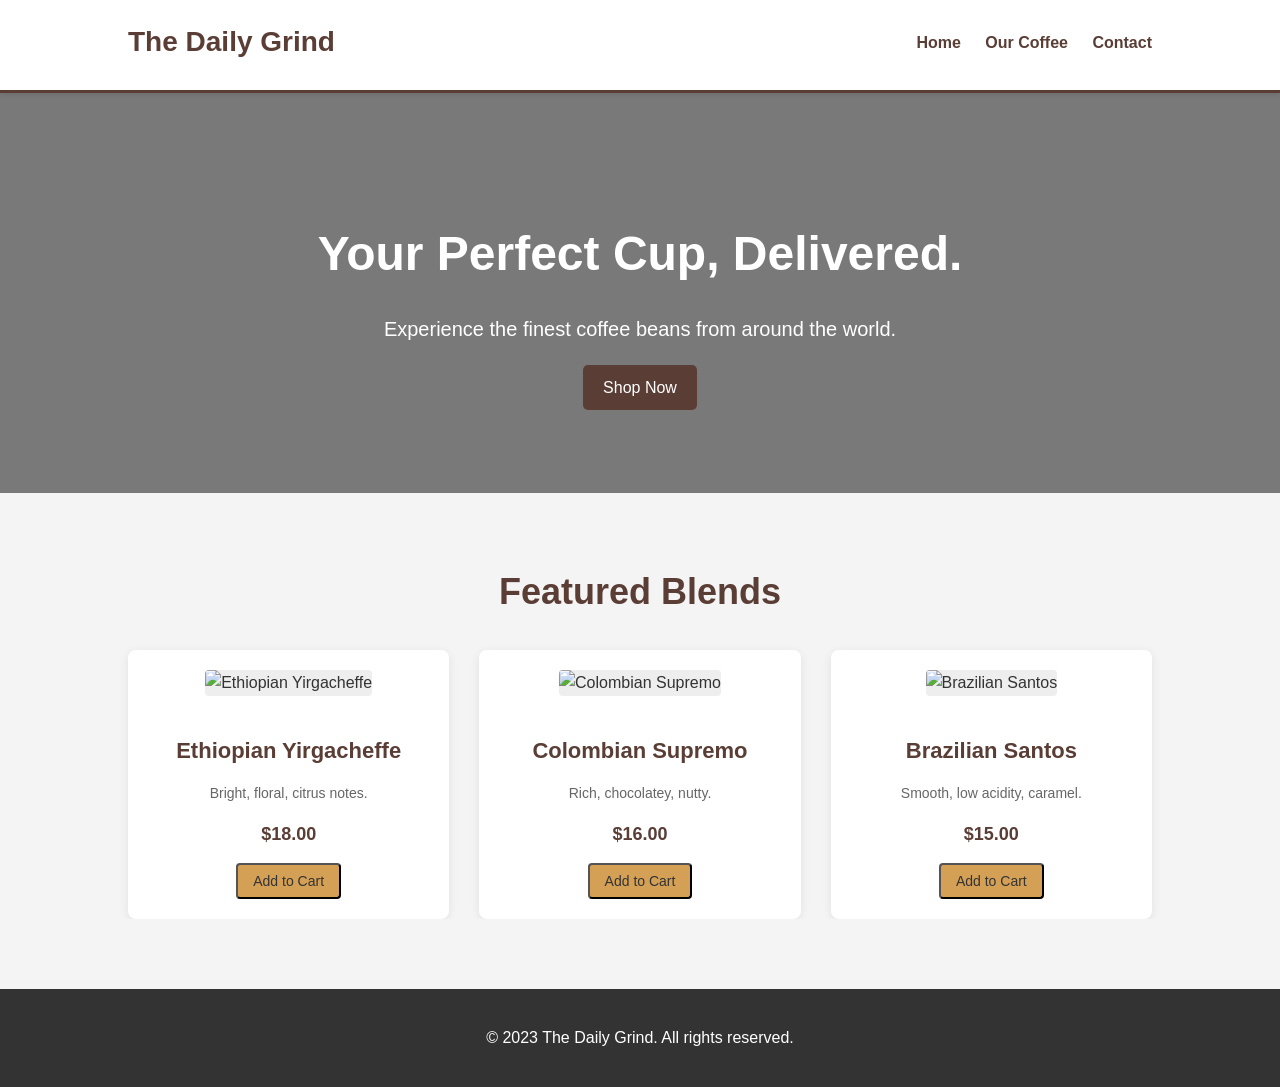
==== index.html @ f9edbe0d "Initial commit" ====
<!DOCTYPE html>
<html lang="en">
<head>
    <meta charset="UTF-8">
    <meta name="viewport" content="width=device-width, initial-scale=1.0">
    <title>The Daily Grind - Coffee Co.</title>
    <link rel="stylesheet" href="style.css">
</head>
<body>
    <header>
        <div class="container">
            <h1>The Daily Grind</h1>
            <nav>
                <ul>
                    <li><a href="index.html">Home</a></li>
                    <li><a href="products.html">Our Coffee</a></li>
                    <li><a href="contact.html">Contact</a></li>
                </ul>
            </nav>
        </div>
    </header>

    <section class="hero">
        <div class="container">
            <h2>Your Perfect Cup, Delivered.</h2>
            <p>Experience the finest coffee beans from around the world.</p>
            <a href="products.html" class="btn">Shop Now</a>
        </div>
    </section>

    <section class="featured-products">
        <div class="container">
            <h2>Featured Blends</h2>
            <div class="product-grid">
                <div class="product-item">
                    <img src="images/ethiopia.jpg" alt="Ethiopian Yirgacheffe">
                    <h3>Ethiopian Yirgacheffe</h3>
                    <p>Bright, floral, citrus notes.</p>
                    <span class="price">$18.00</span>
                    <button class="add-to-cart-btn" data-product-id="ethiopia">Add to Cart</button>
                </div>
                <div class="product-item">
                    <img src="images/colombia.jpg" alt="Colombian Supremo">
                    <h3>Colombian Supremo</h3>
                    <p>Rich, chocolatey, nutty.</p>
                    <span class="price">$16.00</span>
                    <button class="add-to-cart-btn" data-product-id="colombia">Add to Cart</button>
                </div>
                <div class="product-item">
                    <img src="images/brazil.jpg" alt="Brazilian Santos">
                    <h3>Brazilian Santos</h3>
                    <p>Smooth, low acidity, caramel.</p>
                    <span class="price">$15.00</span>
                    <button class="add-to-cart-btn" data-product-id="brazil">Add to Cart</button>
                </div>
            </div>
        </div>
    </section>

    <footer>
        <div class="container">
            <p>&copy; 2023 The Daily Grind. All rights reserved.</p>
        </div>
    </footer>

    <script src="script.js"></script>
</body>
</html>
---- style.css ----
/* General Styles */
body {
    font-family: 'Segoe UI', Tahoma, Geneva, Verdana, sans-serif;
    margin: 0;
    padding: 0;
    background-color: #f4f4f4;
    color: #333;
    line-height: 1.6;
}

.container {
    width: 80%;
    margin: auto;
    overflow: hidden;
    padding: 0 20px;
}

h1, h2, h3 {
    color: #5a3e36; /* Coffee brown */
}

a {
    color: #5a3e36;
    text-decoration: none;
}

a:hover {
    color: #8c6d5e;
}

.btn {
    display: inline-block;
    background: #5a3e36;
    color: #fff;
    padding: 10px 20px;
    border: none;
    border-radius: 5px;
    cursor: pointer;
    font-size: 16px;
    transition: background-color 0.3s ease;
}

.btn:hover {
    background: #8c6d5e;
}

/* Header */
header {
    background: #fff;
    padding-top: 20px;
    min-height: 70px;
    border-bottom: #5a3e36 3px solid;
    box-shadow: 0 2px 5px rgba(0,0,0,0.1);
}

header .container {
    display: flex;
    justify-content: space-between;
    align-items: center;
}

header h1 {
    margin: 0;
    font-size: 28px;
}

header nav ul {
    padding: 0;
    margin: 0;
    list-style: none;
}

header nav ul li {
    display: inline;
    margin-left: 20px;
}

header nav ul li a {
    font-weight: bold;
}

/* Hero Section */
.hero {
    background: url('images/hero-bg.jpg') no-repeat center center/cover;
    height: 400px;
    display: flex;
    justify-content: center;
    align-items: center;
    text-align: center;
    color: #fff;
    position: relative;
}

.hero::before {
    content: '';
    position: absolute;
    top: 0;
    left: 0;
    width: 100%;
    height: 100%;
    background: rgba(0, 0, 0, 0.5); /* Dark overlay */
}

.hero .container {
    position: relative; /* Ensure content is above the overlay */
    z-index: 1;
}

.hero h2 {
    font-size: 48px;
    margin-bottom: 10px;
    color: #fff;
}

.hero p {
    font-size: 20px;
    margin-bottom: 20px;
}

/* Featured Products */
.featured-products {
    padding: 40px 0;
    text-align: center;
}

.featured-products h2 {
    font-size: 36px;
    margin-bottom: 30px;
}

.product-grid {
    display: grid;
    grid-template-columns: repeat(auto-fit, minmax(250px, 1fr));
    gap: 30px;
}

.product-item {
    background: #fff;
    padding: 20px;
    border-radius: 8px;
    box-shadow: 0 2px 10px rgba(0,0,0,0.08);
    transition: transform 0.3s ease, box-shadow 0.3s ease;
}

.product-item:hover {
    transform: translateY(-5px);
    box-shadow: 0 4px 15px rgba(0,0,0,0.12);
}

.product-item img {
    max-width: 100%;
    height: 200px; /* Fixed height for images */
    object-fit: cover; /* Ensures images cover the area well */
    border-radius: 4px;
    margin-bottom: 15px;
}

.product-item h3 {
    margin-bottom: 10px;
    font-size: 22px;
}

.product-item p {
    font-size: 14px;
    color: #666;
    margin-bottom: 15px;
}

.product-item .price {
    display: block;
    font-size: 18px;
    font-weight: bold;
    color: #5a3e36;
    margin-bottom: 15px;
}

.product-item .add-to-cart-btn {
    background: #d4a056; /* Gold accent */
    color: #333;
    padding: 8px 15px;
    border-radius: 4px;
    font-size: 14px;
    transition: background-color 0.3s ease;
}

.product-item .add-to-cart-btn:hover {
    background: #b88a4a;
}

/* Footer */
footer {
    background: #333;
    color: #fff;
    text-align: center;
    padding: 20px 0;
    margin-top: 30px;
}

/* Placeholder images */
/* In a real scenario, you'd upload actual images.
   For now, we'll assume these paths exist. */
/* You can create dummy files named:
   coffee-website/images/hero-bg.jpg
   coffee-website/images/ethiopia.jpg
   coffee-website/images/colombia.jpg
   coffee-website/images/brazil.jpg
*/
.hero {
    background-image: url('images/hero-bg.jpg'); /* Fallback if actual image is missing */
}
.product-item img[src="images/ethiopia.jpg"] { background-color: #eee; }
.product-item img[src="images/colombia.jpg"] { background-color: #eee; }
.product-item img[src="images/brazil.jpg"] { background-color: #eee; }
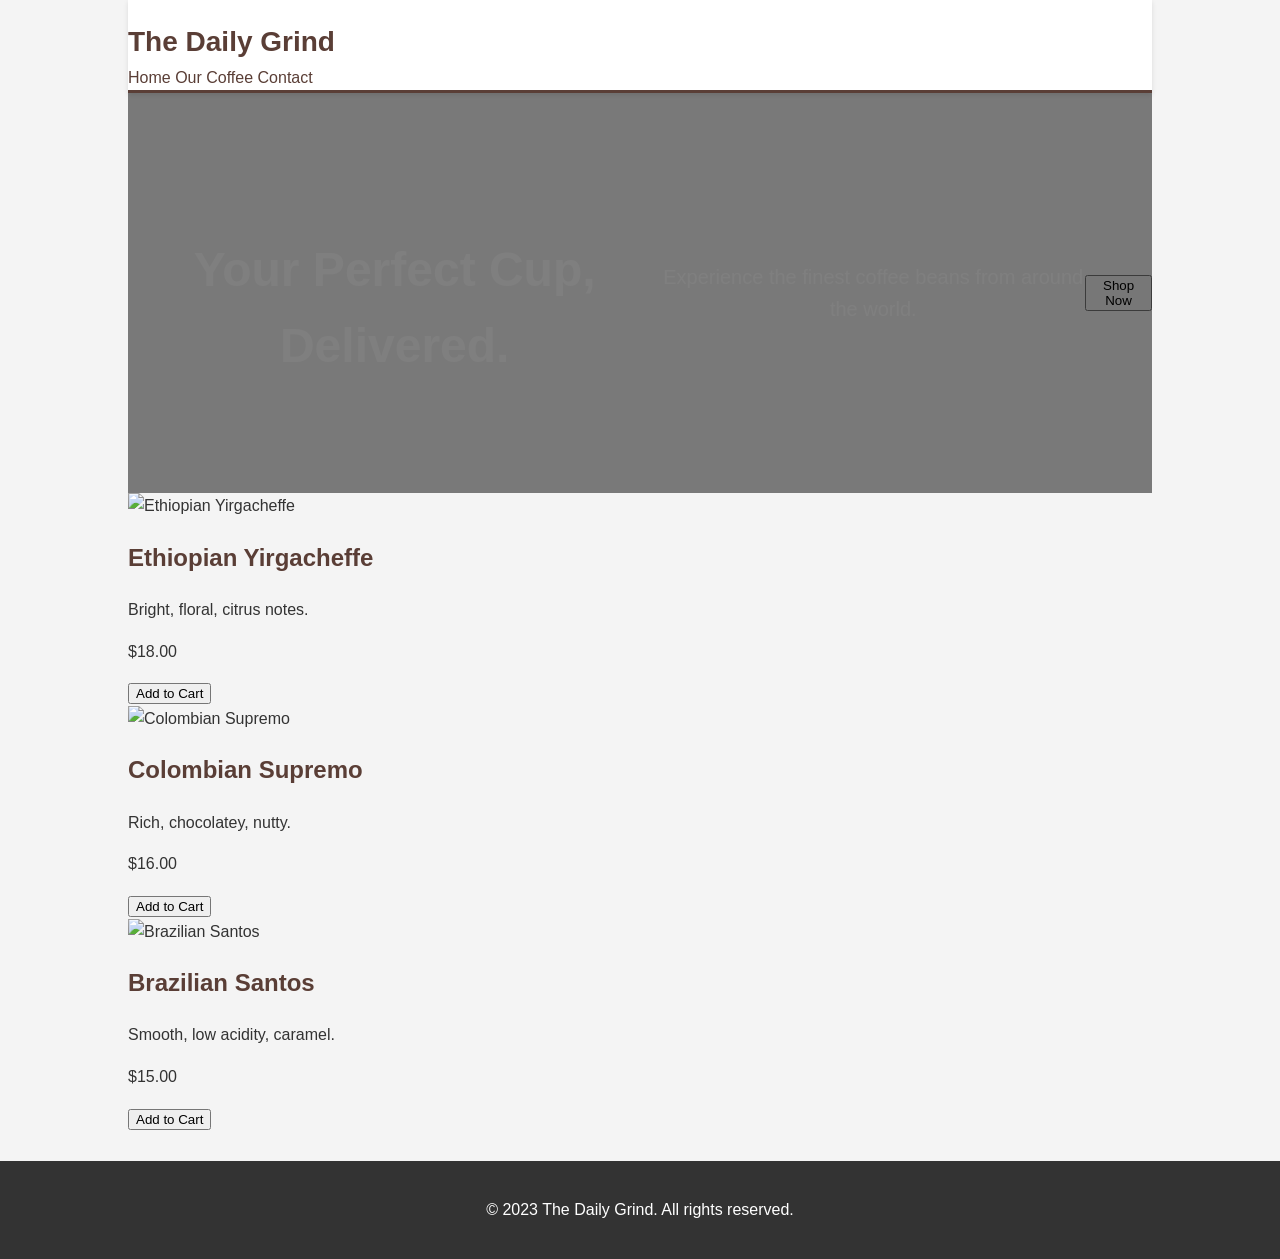
==== commit 87a3c45a: "Deploy coffee website from bot" ====
--- a/index.html
+++ b/index.html
@@ -7,60 +7,49 @@
     <link rel="stylesheet" href="style.css">
 </head>
 <body>
-    <header>
-        <div class="container">
+    <div class="container">
+        <header>
             <h1>The Daily Grind</h1>
             <nav>
-                <ul>
-                    <li><a href="index.html">Home</a></li>
-                    <li><a href="products.html">Our Coffee</a></li>
-                    <li><a href="contact.html">Contact</a></li>
-                </ul>
+                <a href="#">Home</a>
+                <a href="#">Our Coffee</a>
+                <a href="#">Contact</a>
             </nav>
-        </div>
-    </header>
+        </header>
 
-    <section class="hero">
-        <div class="container">
+        <section class="hero">
             <h2>Your Perfect Cup, Delivered.</h2>
             <p>Experience the finest coffee beans from around the world.</p>
-            <a href="products.html" class="btn">Shop Now</a>
-        </div>
-    </section>
+            <button>Shop Now</button>
+        </section>
 
-    <section class="featured-products">
-        <div class="container">
-            <h2>Featured Blends</h2>
-            <div class="product-grid">
-                <div class="product-item">
-                    <img src="images/ethiopia.jpg" alt="Ethiopian Yirgacheffe">
-                    <h3>Ethiopian Yirgacheffe</h3>
-                    <p>Bright, floral, citrus notes.</p>
-                    <span class="price">$18.00</span>
-                    <button class="add-to-cart-btn" data-product-id="ethiopia">Add to Cart</button>
-                </div>
-                <div class="product-item">
-                    <img src="images/colombia.jpg" alt="Colombian Supremo">
-                    <h3>Colombian Supremo</h3>
-                    <p>Rich, chocolatey, nutty.</p>
-                    <span class="price">$16.00</span>
-                    <button class="add-to-cart-btn" data-product-id="colombia">Add to Cart</button>
-                </div>
-                <div class="product-item">
-                    <img src="images/brazil.jpg" alt="Brazilian Santos">
-                    <h3>Brazilian Santos</h3>
-                    <p>Smooth, low acidity, caramel.</p>
-                    <span class="price">$15.00</span>
-                    <button class="add-to-cart-btn" data-product-id="brazil">Add to Cart</button>
-                </div>
+        <section class="products">
+            <div class="product">
+                <img src="images/ethiopian-yirgacheffe.jpg" alt="Ethiopian Yirgacheffe">
+                <h2>Ethiopian Yirgacheffe</h2>
+                <p>Bright, floral, citrus notes.</p>
+                <p class="price">$18.00</p>
+                <button onclick="buyProduct('Ethiopian Yirgacheffe', '$18.00')">Add to Cart</button>
             </div>
-        </div>
-    </section>
+            <div class="product">
+                <img src="images/colombian-supremo.jpg" alt="Colombian Supremo">
+                <h2>Colombian Supremo</h2>
+                <p>Rich, chocolatey, nutty.</p>
+                <p class="price">$16.00</p>
+                <button onclick="buyProduct('Colombian Supremo', '$16.00')">Add to Cart</button>
+            </div>
+            <div class="product">
+                <img src="images/brazilian-santos.jpg" alt="Brazilian Santos">
+                <h2>Brazilian Santos</h2>
+                <p>Smooth, low acidity, caramel.</p>
+                <p class="price">$15.00</p>
+                <button onclick="buyProduct('Brazilian Santos', '$15.00')">Add to Cart</button>
+            </div>
+        </section>
+    </div>
 
     <footer>
-        <div class="container">
-            <p>&copy; 2023 The Daily Grind. All rights reserved.</p>
-        </div>
+        <p>© 2023 The Daily Grind. All rights reserved.</p>
     </footer>
 
     <script src="script.js"></script>
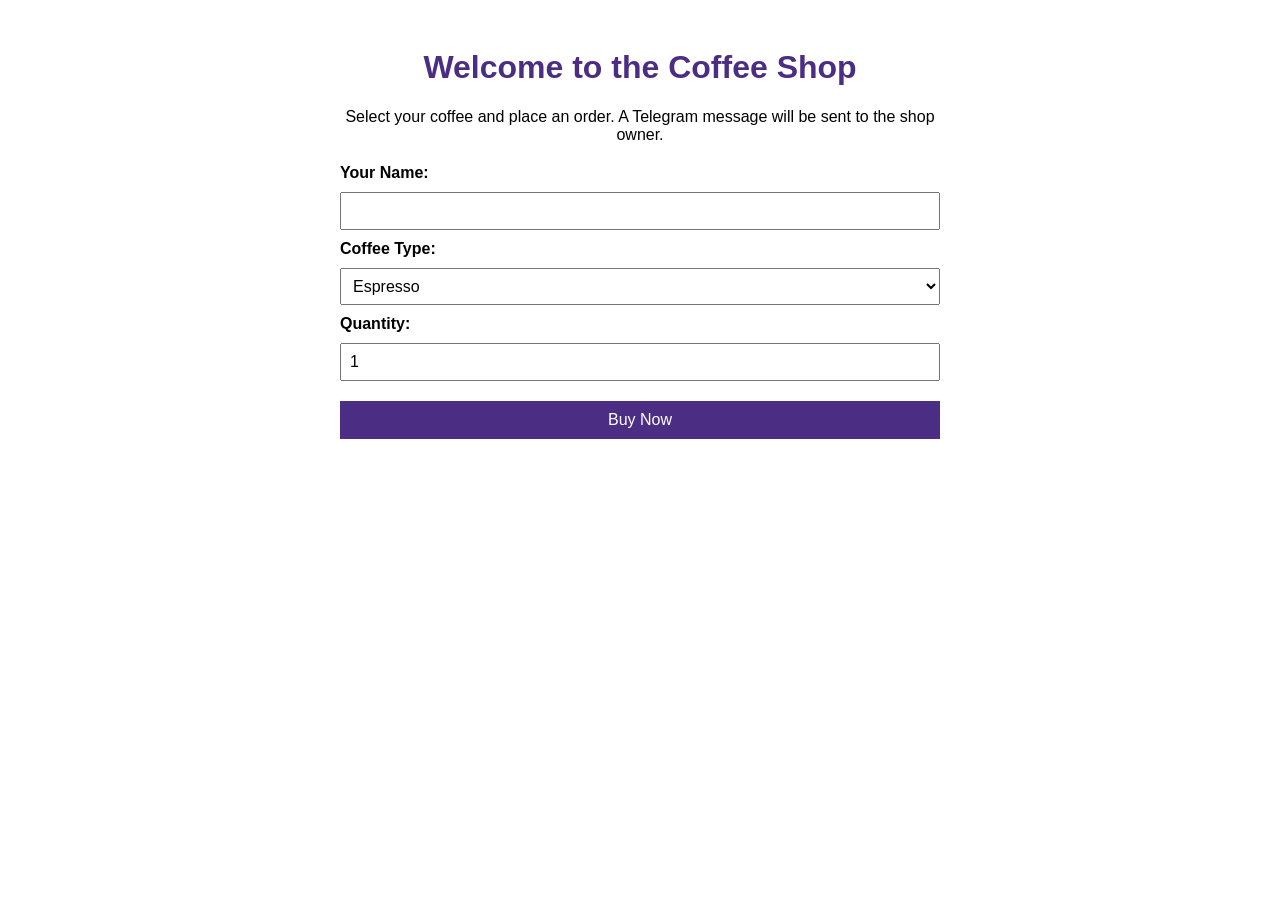
==== commit a4e5bec3: "Initial commit of coffee shop with Telegram integration" ====
--- a/index.html
+++ b/index.html
@@ -1,57 +1,31 @@
 <!DOCTYPE html>
 <html lang="en">
 <head>
-    <meta charset="UTF-8">
-    <meta name="viewport" content="width=device-width, initial-scale=1.0">
-    <title>The Daily Grind - Coffee Co.</title>
-    <link rel="stylesheet" href="style.css">
+    <meta charset="UTF-8" />
+    <meta name="viewport" content="width=device-width, initial-scale=1.0" />
+    <title>Coffee Shop</title>
+    <link rel="stylesheet" href="style.css" />
 </head>
 <body>
     <div class="container">
-        <header>
-            <h1>The Daily Grind</h1>
-            <nav>
-                <a href="#">Home</a>
-                <a href="#">Our Coffee</a>
-                <a href="#">Contact</a>
-            </nav>
-        </header>
-
-        <section class="hero">
-            <h2>Your Perfect Cup, Delivered.</h2>
-            <p>Experience the finest coffee beans from around the world.</p>
-            <button>Shop Now</button>
-        </section>
-
-        <section class="products">
-            <div class="product">
-                <img src="images/ethiopian-yirgacheffe.jpg" alt="Ethiopian Yirgacheffe">
-                <h2>Ethiopian Yirgacheffe</h2>
-                <p>Bright, floral, citrus notes.</p>
-                <p class="price">$18.00</p>
-                <button onclick="buyProduct('Ethiopian Yirgacheffe', '$18.00')">Add to Cart</button>
-            </div>
-            <div class="product">
-                <img src="images/colombian-supremo.jpg" alt="Colombian Supremo">
-                <h2>Colombian Supremo</h2>
-                <p>Rich, chocolatey, nutty.</p>
-                <p class="price">$16.00</p>
-                <button onclick="buyProduct('Colombian Supremo', '$16.00')">Add to Cart</button>
-            </div>
-            <div class="product">
-                <img src="images/brazilian-santos.jpg" alt="Brazilian Santos">
-                <h2>Brazilian Santos</h2>
-                <p>Smooth, low acidity, caramel.</p>
-                <p class="price">$15.00</p>
-                <button onclick="buyProduct('Brazilian Santos', '$15.00')">Add to Cart</button>
-            </div>
-        </section>
+        <h1>Welcome to the Coffee Shop</h1>
+        <p>Select your coffee and place an order. A Telegram message will be sent to the shop owner.</p>
+        <form id="orderForm">
+            <label for="name">Your Name:</label>
+            <input type="text" id="name" name="name" required />
+            <label for="coffee">Coffee Type:</label>
+            <select id="coffee" name="coffee" required>
+                <option value="Espresso">Espresso</option>
+                <option value="Latte">Latte</option>
+                <option value="Cappuccino">Cappuccino</option>
+                <option value="Americano">Americano</option>
+            </select>
+            <label for="quantity">Quantity:</label>
+            <input type="number" id="quantity" name="quantity" min="1" value="1" required />
+            <button type="submit">Buy Now</button>
+        </form>
+        <div id="status"></div>
     </div>
-
-    <footer>
-        <p>© 2023 The Daily Grind. All rights reserved.</p>
-    </footer>
-
     <script src="script.js"></script>
 </body>
-</html>+</html>
--- a/style.css
+++ b/style.css
@@ -1,213 +1,49 @@
-/* General Styles */
-body {
-    font-family: 'Segoe UI', Tahoma, Geneva, Verdana, sans-serif;
-    margin: 0;
-    padding: 0;
-    background-color: #f4f4f4;
-    color: #333;
-    line-height: 1.6;
+.container {
+    max-width: 600px;
+    margin: 0 auto;
+    padding: 20px;
+    font-family: Arial, sans-serif;
+    text-align: center;
 }
 
-.container {
-    width: 80%;
-    margin: auto;
-    overflow: hidden;
-    padding: 0 20px;
+h1 {
+    color: #4b2e83;
 }
 
-h1, h2, h3 {
-    color: #5a3e36; /* Coffee brown */
+form {
+    display: flex;
+    flex-direction: column;
+    gap: 10px;
+    margin-top: 20px;
+    text-align: left;
 }
 
-a {
-    color: #5a3e36;
-    text-decoration: none;
-}
-
-a:hover {
-    color: #8c6d5e;
-}
-
-.btn {
-    display: inline-block;
-    background: #5a3e36;
-    color: #fff;
-    padding: 10px 20px;
-    border: none;
-    border-radius: 5px;
-    cursor: pointer;
-    font-size: 16px;
-    transition: background-color 0.3s ease;
-}
-
-.btn:hover {
-    background: #8c6d5e;
-}
-
-/* Header */
-header {
-    background: #fff;
-    padding-top: 20px;
-    min-height: 70px;
-    border-bottom: #5a3e36 3px solid;
-    box-shadow: 0 2px 5px rgba(0,0,0,0.1);
-}
-
-header .container {
-    display: flex;
-    justify-content: space-between;
-    align-items: center;
-}
-
-header h1 {
-    margin: 0;
-    font-size: 28px;
-}
-
-header nav ul {
-    padding: 0;
-    margin: 0;
-    list-style: none;
-}
-
-header nav ul li {
-    display: inline;
-    margin-left: 20px;
-}
-
-header nav ul li a {
+label {
     font-weight: bold;
 }
 
-/* Hero Section */
-.hero {
-    background: url('images/hero-bg.jpg') no-repeat center center/cover;
-    height: 400px;
-    display: flex;
-    justify-content: center;
-    align-items: center;
-    text-align: center;
-    color: #fff;
-    position: relative;
+input, select {
+    padding: 8px;
+    font-size: 1rem;
+    width: 100%;
+    box-sizing: border-box;
 }
 
-.hero::before {
-    content: '';
-    position: absolute;
-    top: 0;
-    left: 0;
-    width: 100%;
-    height: 100%;
-    background: rgba(0, 0, 0, 0.5); /* Dark overlay */
+button {
+    background-color: #4b2e83;
+    color: white;
+    border: none;
+    padding: 10px;
+    font-size: 1rem;
+    cursor: pointer;
+    margin-top: 10px;
 }
 
-.hero .container {
-    position: relative; /* Ensure content is above the overlay */
-    z-index: 1;
+button:hover {
+    background-color: #3a2165;
 }
 
-.hero h2 {
-    font-size: 48px;
-    margin-bottom: 10px;
-    color: #fff;
+#status {
+    margin-top: 15px;
+    font-weight: bold;
 }
-
-.hero p {
-    font-size: 20px;
-    margin-bottom: 20px;
-}
-
-/* Featured Products */
-.featured-products {
-    padding: 40px 0;
-    text-align: center;
-}
-
-.featured-products h2 {
-    font-size: 36px;
-    margin-bottom: 30px;
-}
-
-.product-grid {
-    display: grid;
-    grid-template-columns: repeat(auto-fit, minmax(250px, 1fr));
-    gap: 30px;
-}
-
-.product-item {
-    background: #fff;
-    padding: 20px;
-    border-radius: 8px;
-    box-shadow: 0 2px 10px rgba(0,0,0,0.08);
-    transition: transform 0.3s ease, box-shadow 0.3s ease;
-}
-
-.product-item:hover {
-    transform: translateY(-5px);
-    box-shadow: 0 4px 15px rgba(0,0,0,0.12);
-}
-
-.product-item img {
-    max-width: 100%;
-    height: 200px; /* Fixed height for images */
-    object-fit: cover; /* Ensures images cover the area well */
-    border-radius: 4px;
-    margin-bottom: 15px;
-}
-
-.product-item h3 {
-    margin-bottom: 10px;
-    font-size: 22px;
-}
-
-.product-item p {
-    font-size: 14px;
-    color: #666;
-    margin-bottom: 15px;
-}
-
-.product-item .price {
-    display: block;
-    font-size: 18px;
-    font-weight: bold;
-    color: #5a3e36;
-    margin-bottom: 15px;
-}
-
-.product-item .add-to-cart-btn {
-    background: #d4a056; /* Gold accent */
-    color: #333;
-    padding: 8px 15px;
-    border-radius: 4px;
-    font-size: 14px;
-    transition: background-color 0.3s ease;
-}
-
-.product-item .add-to-cart-btn:hover {
-    background: #b88a4a;
-}
-
-/* Footer */
-footer {
-    background: #333;
-    color: #fff;
-    text-align: center;
-    padding: 20px 0;
-    margin-top: 30px;
-}
-
-/* Placeholder images */
-/* In a real scenario, you'd upload actual images.
-   For now, we'll assume these paths exist. */
-/* You can create dummy files named:
-   coffee-website/images/hero-bg.jpg
-   coffee-website/images/ethiopia.jpg
-   coffee-website/images/colombia.jpg
-   coffee-website/images/brazil.jpg
-*/
-.hero {
-    background-image: url('images/hero-bg.jpg'); /* Fallback if actual image is missing */
-}
-.product-item img[src="images/ethiopia.jpg"] { background-color: #eee; }
-.product-item img[src="images/colombia.jpg"] { background-color: #eee; }
-.product-item img[src="images/brazil.jpg"] { background-color: #eee; }
